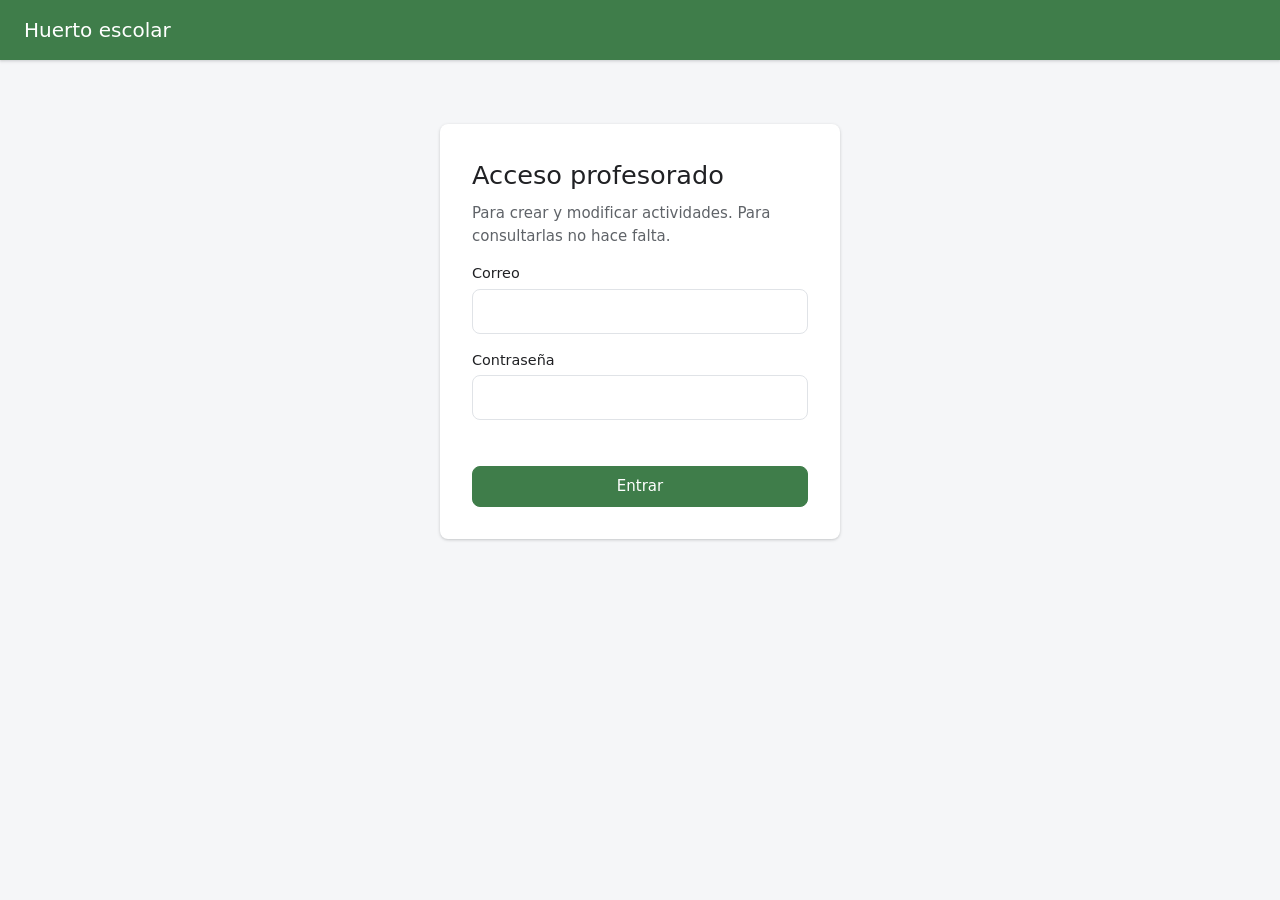
==== acceso.html @ 1166a219 "Edición desde la web: acceso del profesorado con Firebase y formulario de actividades con imágenes -" ====
<!doctype html>
<html lang="es">
<head>
  <meta charset="utf-8">
  <meta name="viewport" content="width=device-width, initial-scale=1">
  <meta name="robots" content="noindex, nofollow">
  <title>Acceso profesorado · Huerto escolar</title>
  <link rel="stylesheet" href="css/estilos.css">
</head>
<body>
  <header class="barra">
    <a class="barra-titulo" href="index.html">Huerto escolar</a>
  </header>

  <main class="contenido">
    <form class="tarjeta acceso" id="formularioAcceso">
      <h1>Acceso profesorado</h1>
      <p class="subtitulo">Para crear y modificar actividades. Para consultarlas no hace falta.</p>
      <label class="campo">
        <span>Correo</span>
        <input type="text" id="correo" autocomplete="username" required>
      </label>
      <label class="campo">
        <span>Contraseña</span>
        <input type="password" id="contrasena" autocomplete="current-password" required>
      </label>
      <p class="error" id="error" role="alert"></p>
      <button type="submit" class="boton boton-principal" id="botonEntrar">Entrar</button>
    </form>
  </main>

  <script type="module" src="js/interfaz/acceso.js"></script>
</body>
</html>
---- css/estilos.css ----
/*
 * estilos.css
 * -----------
 * Estilos comunes de toda la aplicación (estilo panel de control, tipo Material).
 * Los colores están en variables al principio para cambiarlos en un solo sitio.
 */

:root {
  --color-principal: #3f7d4a;          /* verde huerto */
  --color-principal-oscuro: #2f5f38;
  --color-principal-suave: #e7f1e8;
  --color-acento: #b5523b;             /* rojo tomate de acento */

  --color-fondo: #f5f6f8;
  --color-superficie: #ffffff;
  --color-texto: #202124;
  --color-texto-secundario: #5f6368;
  --color-borde: #e0e3e7;
  --color-fila-encima: #f1f6f1;
  --color-error: #c5221f;

  --radio: 8px;
  --sombra: 0 1px 2px rgba(60, 64, 67, 0.15), 0 1px 3px 1px rgba(60, 64, 67, 0.08);
  --alto-barra: 60px;
  --ancho-maximo: 1200px;

  --tipografia: Roboto, "Segoe UI", system-ui, -apple-system, "Helvetica Neue", Arial, sans-serif;
}

/* ---------- Base ---------- */

*, *::before, *::after { box-sizing: border-box; }

body {
  margin: 0;
  font-family: var(--tipografia);
  font-size: 15px;
  line-height: 1.5;
  color: var(--color-texto);
  background: var(--color-fondo);
}

a { color: var(--color-principal); }

h1 { font-size: 1.6rem; font-weight: 500; margin: 0 0 0.5rem; }
h2 { font-size: 1.1rem; font-weight: 500; margin: 0 0 0.75rem; }

.oculto {
  position: absolute; width: 1px; height: 1px; overflow: hidden;
  clip: rect(0 0 0 0); white-space: nowrap;
}

/* ---------- Barra superior ---------- */

.barra {
  height: var(--alto-barra);
  display: flex;
  align-items: center;
  padding: 0 24px;
  background: var(--color-principal);
  box-shadow: var(--sombra);
}

.barra-titulo {
  color: #fff;
  font-size: 1.25rem;
  font-weight: 500;
  text-decoration: none;
  margin-right: auto;
}

.barra-enlaces {
  display: flex;
  align-items: center;
  gap: 16px;
  font-size: 0.9rem;
}

.barra-enlaces a,
.barra-enlaces button {
  color: #fff;
  font: inherit;
  text-decoration: none;
  background: none;
  border: none;
  cursor: pointer;
  padding: 0;
}

.barra-enlaces a:hover,
.barra-enlaces button:hover { text-decoration: underline; }

.barra-usuario { color: rgba(255, 255, 255, 0.8); }

@media (max-width: 640px) {
  .barra { padding: 0 16px; }
  .barra-usuario { display: none; }
}

/* ---------- Contenido ---------- */

.contenido {
  max-width: var(--ancho-maximo);
  margin: 0 auto;
  padding: 24px 16px 48px;
}

.subtitulo, .resultado { color: var(--color-texto-secundario); margin: 0 0 1rem; }

.tarjeta {
  background: var(--color-superficie);
  border-radius: var(--radio);
  box-shadow: var(--sombra);
}

/* ---------- Buscador ---------- */

.buscador {
  display: flex;
  flex-wrap: wrap;
  gap: 8px 12px;
  align-items: center;
  margin: 1.5rem 0 0.5rem;
}

.buscador-campo { flex: 1 1 280px; }

.buscador input,
.buscador select {
  font: inherit;
  padding: 10px 14px;
  border: 1px solid var(--color-borde);
  border-radius: var(--radio);
  background: var(--color-superficie);
}

.buscador input { width: 100%; }

.buscador input:focus,
.buscador select:focus {
  outline: 2px solid var(--color-principal);
  outline-offset: -1px;
}

.buscador-en { display: flex; align-items: center; gap: 8px; color: var(--color-texto-secundario); }

/* ---------- Tabla ---------- */

.tabla-contenedor { overflow-x: auto; }

.tabla { width: 100%; border-collapse: collapse; }

.tabla th,
.tabla td {
  padding: 12px 16px;
  text-align: left;
  vertical-align: top;
  border-bottom: 1px solid var(--color-borde);
}

.tabla th {
  font-weight: 500;
  color: var(--color-texto-secundario);
  white-space: nowrap;
}

.tabla tbody tr:last-child td { border-bottom: none; }

.fila-enlace { cursor: pointer; }
.fila-enlace:hover { background: var(--color-fila-encima); }
.fila-enlace a { font-weight: 500; text-decoration: none; }
.fila-enlace a:hover { text-decoration: underline; }

.vacio { text-align: center; color: var(--color-texto-secundario); padding: 32px; }

/* Botón de las cabeceras ordenables (OrdenTabla.js) */
.orden-boton {
  font: inherit;
  color: inherit;
  background: none;
  border: none;
  padding: 0;
  cursor: pointer;
  display: inline-flex;
  align-items: center;
  gap: 4px;
}

.orden-flecha::after { content: "↕"; opacity: 0.35; }
th[aria-sort="ascending"] .orden-flecha::after { content: "↑"; opacity: 1; }
th[aria-sort="descending"] .orden-flecha::after { content: "↓"; opacity: 1; }

.etiqueta {
  display: inline-block;
  margin: 2px 0;
  padding: 2px 10px;
  border-radius: 12px;
  background: var(--color-principal-suave);
  color: var(--color-principal-oscuro);
  font-size: 0.85rem;
}

/* En el móvil, cada fila se ve como una tarjeta con las cuatro columnas una
   debajo de otra. */
@media (max-width: 640px) {
  .tabla thead { display: none; }
  .tabla tr { display: block; padding: 12px 16px; border-bottom: 1px solid var(--color-borde); }
  .tabla td { display: block; padding: 2px 0; border: none; }
  .tabla td:nth-child(2) { font-size: 1.05rem; }
  .tabla td:nth-child(4) { color: var(--color-texto-secundario); font-size: 0.9rem; }
}

/* ---------- Ficha de actividad ---------- */

.volver { text-decoration: none; }

.datos {
  display: grid;
  grid-template-columns: repeat(auto-fit, minmax(180px, 1fr));
  gap: 16px 24px;
  margin: 1rem 0;
  padding: 20px 24px;
}

.datos dt { color: var(--color-texto-secundario); font-size: 0.85rem; }
.datos dd { margin: 0; }
.datos-ancho { grid-column: 1 / -1; }

.seccion { padding: 20px 24px; margin-bottom: 16px; }
.seccion p, .seccion ul, .seccion ol { margin: 0; }
.seccion li + li { margin-top: 4px; }

.galeria {
  display: grid;
  grid-template-columns: repeat(auto-fill, minmax(140px, 1fr));
  gap: 8px;
}

.miniatura {
  padding: 0;
  border: none;
  border-radius: var(--radio);
  overflow: hidden;
  cursor: zoom-in;
  aspect-ratio: 1;
}

.miniatura img { width: 100%; height: 100%; object-fit: cover; display: block; }

.ampliacion {
  border: none;
  border-radius: var(--radio);
  padding: 16px;
  max-width: 95vw;
  max-height: 95vh;
}

.ampliacion::backdrop { background: rgba(0, 0, 0, 0.7); }
.ampliacion img { max-width: 100%; max-height: 80vh; display: block; margin: 0 auto; }
.ampliacion p { margin: 8px 0 0; color: var(--color-texto-secundario); }

.ampliacion-cerrar {
  float: right;
  font-size: 1.5rem;
  line-height: 1;
  background: none;
  border: none;
  cursor: pointer;
}

/* ---------- Botones ---------- */

.boton {
  display: inline-flex;
  align-items: center;
  gap: 6px;
  font: inherit;
  font-weight: 500;
  padding: 8px 18px;
  border-radius: var(--radio);
  border: 1px solid var(--color-borde);
  background: var(--color-superficie);
  color: var(--color-principal);
  text-decoration: none;
  cursor: pointer;
}

.boton:hover { background: var(--color-principal-suave); }
.boton:disabled { opacity: 0.5; cursor: default; }
.boton[hidden] { display: none; }

.boton-principal {
  background: var(--color-principal);
  border-color: var(--color-principal);
  color: #fff;
}

.boton-principal:hover { background: var(--color-principal-oscuro); }

.boton-peligro { color: var(--color-error); margin-left: auto; }
.boton-peligro:hover { background: #fce8e6; }

.boton-icono {
  font: inherit;
  width: 32px;
  height: 32px;
  border: 1px solid var(--color-borde);
  border-radius: var(--radio);
  background: var(--color-superficie);
  cursor: pointer;
}

.boton-icono:disabled { opacity: 0.35; cursor: default; }

.ficha-cabecera {
  display: flex;
  justify-content: space-between;
  align-items: center;
}

/* ---------- Formularios (acceso y edición) ---------- */

.campo {
  display: flex;
  flex-direction: column;
  gap: 4px;
  margin-bottom: 16px;
}

.campo > span { font-weight: 500; font-size: 0.9rem; }
.campo small, .seccion small { color: var(--color-texto-secundario); font-weight: normal; }

.campo input,
.campo textarea {
  font: inherit;
  padding: 10px 12px;
  border: 1px solid var(--color-borde);
  border-radius: var(--radio);
  background: var(--color-superficie);
  width: 100%;
}

.campo textarea { resize: vertical; }

.campo input:focus,
.campo textarea:focus,
.editor-imagen input:focus {
  outline: 2px solid var(--color-principal);
  outline-offset: -1px;
}

.campos-en-linea {
  display: grid;
  grid-template-columns: repeat(auto-fit, minmax(220px, 1fr));
  gap: 0 16px;
}

.error { color: var(--color-error); min-height: 1.5em; margin: 0 0 8px; }

.acciones {
  display: flex;
  flex-wrap: wrap;
  gap: 8px;
  align-items: center;
}

.acceso {
  max-width: 400px;
  margin: 40px auto;
  padding: 32px;
}

.acceso .boton { width: 100%; justify-content: center; }

/* Editor de imágenes (editar.html) */
.editor-imagenes {
  display: grid;
  grid-template-columns: repeat(auto-fill, minmax(180px, 1fr));
  gap: 12px;
  margin-bottom: 12px;
}

.editor-imagen {
  display: flex;
  flex-direction: column;
  gap: 6px;
}

.editor-imagen img {
  width: 100%;
  aspect-ratio: 4 / 3;
  object-fit: cover;
  border-radius: var(--radio);
  background: var(--color-fondo);
}

.editor-imagen input {
  font: inherit;
  font-size: 0.85rem;
  padding: 6px 8px;
  border: 1px solid var(--color-borde);
  border-radius: var(--radio);
}

.editor-imagen-botones { display: flex; gap: 4px; }
.editor-imagen-botones [data-quitar] { margin-left: auto; color: var(--color-error); }
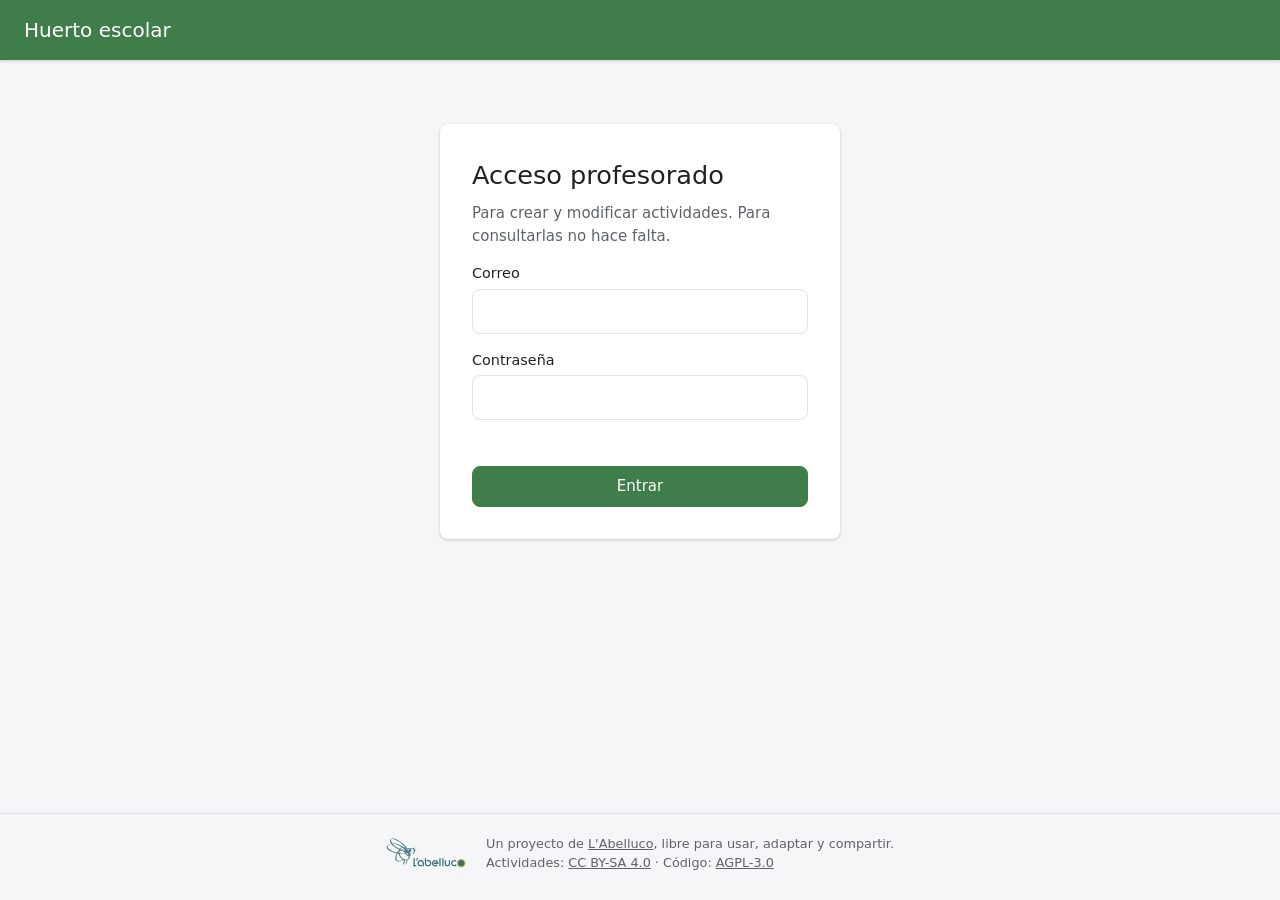
==== commit 29bb8583: "Licencias (código AGPL-3.0, actividades CC BY-SA 4.0) y pie con el logo de L'Abelluco Co-Authored-By" ====
--- a/acceso.html
+++ b/acceso.html
@@ -6,6 +6,7 @@
   <meta name="robots" content="noindex, nofollow">
   <title>Acceso profesorado · Huerto escolar</title>
   <link rel="stylesheet" href="css/estilos.css">
+  <script src="js/registrarServiceWorker.js" defer></script>
 </head>
 <body>
   <header class="barra">
@@ -29,6 +30,17 @@
     </form>
   </main>
 
+  <footer class="pie">
+    <a class="pie-marca" href="https://labelluco.github.io/abelluco/">
+      <img src="img/abelluco.svg" alt="L'Abelluco" width="80" height="30">
+    </a>
+    <p>
+      Un proyecto de <a href="https://labelluco.github.io/abelluco/">L'Abelluco</a>, libre para usar, adaptar y compartir.<br>
+      Actividades: <a href="https://creativecommons.org/licenses/by-sa/4.0/deed.es" rel="license">CC BY-SA 4.0</a> ·
+      Código: <a href="https://github.com/labelluco/hortescolar">AGPL-3.0</a>
+    </p>
+  </footer>
+
   <script type="module" src="js/interfaz/acceso.js"></script>
 </body>
 </html>
--- a/css/estilos.css
+++ b/css/estilos.css
@@ -19,6 +19,18 @@
   --color-fila-encima: #f1f6f1;
   --color-error: #c5221f;
 
+  /* Categorías de las actividades (js/modelo/categorias.js).
+     Paleta que se distingue también con daltonismo. */
+  --cat-cultivo: #008300;          /* verde */
+  --cat-experimentacion: #2a78d6;  /* azul */
+  --cat-tecnologia: #6250d6;       /* violeta */
+  --cat-naturaleza: #1baf7a;       /* aguamarina */
+  --cat-sostenibilidad: #eb6834;   /* naranja */
+  --cat-arte: #e87ba4;             /* magenta */
+  --cat-cocina: #eda100;           /* amarillo */
+  --cat-lengua: #8a5a2b;           /* marrón */
+  --cat-ninguna: transparent;
+
   --radio: 8px;
   --sombra: 0 1px 2px rgba(60, 64, 67, 0.15), 0 1px 3px 1px rgba(60, 64, 67, 0.08);
   --alto-barra: 60px;
@@ -53,10 +65,12 @@
 /* ---------- Barra superior ---------- */
 
 .barra {
-  height: var(--alto-barra);
-  display: flex;
-  align-items: center;
-  padding: 0 24px;
+  min-height: var(--alto-barra);
+  display: flex;
+  flex-wrap: wrap;
+  align-items: center;
+  gap: 4px 16px;
+  padding: 8px 24px;
   background: var(--color-principal);
   box-shadow: var(--sombra);
 }
@@ -71,8 +85,9 @@
 
 .barra-enlaces {
   display: flex;
-  align-items: center;
-  gap: 16px;
+  flex-wrap: wrap;
+  align-items: center;
+  gap: 4px 16px;
   font-size: 0.9rem;
 }
 
@@ -92,8 +107,46 @@
 
 .barra-usuario { color: rgba(255, 255, 255, 0.8); }
 
+/* Menú «Actividades» de la barra (Barra.js) */
+.menu { position: relative; }
+
+.menu summary {
+  color: #fff;
+  cursor: pointer;
+  list-style: none;
+}
+
+.menu summary::-webkit-details-marker { display: none; }
+.menu summary::after { content: " ▾"; font-size: 0.8em; }
+.menu[open] summary::after { content: " ▴"; }
+.menu summary:hover { text-decoration: underline; }
+
+.menu-opciones {
+  position: absolute;
+  top: calc(100% + 10px);
+  right: 0; /* se abre hacia la izquierda, para no salirse de la pantalla */
+  z-index: 10;
+  min-width: 220px;
+  display: flex;
+  flex-direction: column;
+  padding: 6px 0;
+  background: var(--color-superficie);
+  border-radius: var(--radio);
+  box-shadow: 0 4px 12px rgba(60, 64, 67, 0.25);
+}
+
+.barra-enlaces .menu-opciones a {
+  color: var(--color-texto);
+  padding: 8px 16px;
+}
+
+.barra-enlaces .menu-opciones a:hover {
+  background: var(--color-principal-suave);
+  text-decoration: none;
+}
+
 @media (max-width: 640px) {
-  .barra { padding: 0 16px; }
+  .barra { padding: 8px 16px; }
   .barra-usuario { display: none; }
 }
 
@@ -331,6 +384,7 @@
 .campo small, .seccion small { color: var(--color-texto-secundario); font-weight: normal; }
 
 .campo input,
+.campo select,
 .campo textarea {
   font: inherit;
   padding: 10px 12px;
@@ -343,6 +397,7 @@
 .campo textarea { resize: vertical; }
 
 .campo input:focus,
+.campo select:focus,
 .campo textarea:focus,
 .editor-imagen input:focus {
   outline: 2px solid var(--color-principal);
@@ -404,3 +459,273 @@
 
 .editor-imagen-botones { display: flex; gap: 4px; }
 .editor-imagen-botones [data-quitar] { margin-left: auto; color: var(--color-error); }
+
+/* ---------- Etapas ---------- */
+
+/* Saberes en la tabla de la portada: cada uno, como mucho en dos líneas */
+.lista-saberes {
+  margin: 0;
+  padding-left: 1.1em;
+  font-size: 0.85rem;
+  color: var(--color-texto-secundario);
+}
+
+.lista-saberes li {
+  overflow: hidden;
+  max-height: 4.4em; /* unas tres líneas */
+}
+
+/* Etapa al lado de cada saber que coincide con la búsqueda */
+.etiqueta-etapa {
+  font-size: 0.7rem;
+  padding: 0 6px;
+  margin-right: 2px;
+  background: var(--color-principal-suave);
+  color: var(--color-principal-oscuro);
+}
+
+.lista-saberes li + li { margin-top: 2px; }
+
+.mas { font-size: 0.8rem; color: var(--color-texto-secundario); font-style: italic; }
+
+/* Desplegables de la ficha */
+.etapa {
+  border-top: 1px solid var(--color-borde);
+  padding: 10px 0;
+}
+
+.etapa:first-of-type { border-top: none; padding-top: 0; }
+
+.etapa summary {
+  cursor: pointer;
+  font-weight: 500;
+  color: var(--color-principal-oscuro);
+}
+
+.etapa p { margin: 8px 0 4px; }
+.etapa ul { margin: 0 0 4px; }
+
+/* Bloques del formulario de edición */
+.bloque-etapa {
+  border: 1px solid var(--color-borde);
+  border-radius: var(--radio);
+  padding: 8px 16px 0;
+  margin: 0 0 12px;
+}
+
+.bloque-etapa legend { padding: 0 6px; font-weight: 500; }
+.bloque-etapa legend label { cursor: pointer; }
+.bloque-etapa-campos { padding-top: 8px; }
+
+/* ---------- Época (estacionesHtml.js) ---------- */
+
+.estaciones {
+  display: inline-flex;
+  gap: 3px;
+  vertical-align: middle;
+}
+
+.estacion {
+  width: 22px;
+  height: 22px;
+  display: inline-flex;
+  align-items: center;
+  justify-content: center;
+  font-size: 0.75rem;
+  border-radius: 4px;
+  background: var(--color-fondo);
+  color: #9aa0a6;
+}
+
+.estacion.activa {
+  background: var(--color-principal);
+  color: #fff;
+  font-weight: 500;
+}
+
+.estaciones-texto { margin-left: 8px; }
+.nota-epoca { color: var(--color-texto-secundario); font-size: 0.9rem; margin-top: 4px; }
+.sin-dato { color: var(--color-texto-secundario); }
+
+/* Áreas de los saberes en la tabla */
+.etiqueta-area {
+  background: #eef1f6;
+  color: #3c4a5c;
+}
+
+.lista-saberes { margin-top: 6px; }
+
+/* Casillas de las estaciones en el formulario */
+.selector-estaciones {
+  display: flex;
+  flex-wrap: wrap;
+  gap: 8px 24px;
+  margin-bottom: 8px;
+}
+
+.casilla-estacion { cursor: pointer; }
+.acciones-estaciones { display: flex; gap: 8px; margin: 0 0 16px; }
+
+/* ---------- Categorías (categoriaHtml.js) ---------- */
+
+.categoria {
+  display: inline-flex;
+  align-items: center;
+  gap: 6px;
+  font-size: 0.8rem;
+  color: var(--color-texto-secundario);
+  white-space: nowrap;
+}
+
+.categoria-punto {
+  width: 10px;
+  height: 10px;
+  border-radius: 50%;
+  background: var(--color-categoria);
+  flex-shrink: 0;
+}
+
+/* Franja del color de la categoría a la izquierda de cada fila */
+.tabla tbody tr.fila-enlace td:first-child {
+  box-shadow: inset 4px 0 0 var(--color-categoria, transparent);
+}
+
+.ficha-categoria { margin: -4px 0 8px; }
+.ficha-categoria .categoria { font-size: 0.9rem; }
+
+/* Leyenda de la portada, que también filtra */
+.leyenda {
+  display: flex;
+  flex-wrap: wrap;
+  gap: 6px;
+  margin: 4px 0 12px;
+}
+
+.leyenda-boton {
+  font: inherit;
+  padding: 4px 10px;
+  border: 1px solid var(--color-borde);
+  border-radius: 16px;
+  background: var(--color-superficie);
+  cursor: pointer;
+}
+
+.leyenda-boton:hover { background: var(--color-fondo); }
+.leyenda-boton[aria-pressed="true"] { border-color: var(--color-texto); background: var(--color-fondo); }
+.leyenda-boton[aria-pressed="true"] .categoria { color: var(--color-texto); font-weight: 500; }
+.leyenda.con-filtro .leyenda-boton[aria-pressed="false"] { opacity: 0.55; }
+
+/* En el móvil, la franja va en el borde de la tarjeta */
+@media (max-width: 640px) {
+  .tabla tbody tr.fila-enlace { box-shadow: inset 4px 0 0 var(--color-categoria, transparent); }
+  .tabla tbody tr.fila-enlace td:first-child { box-shadow: none; }
+}
+
+/* ---------- Página de inicio ---------- */
+
+.accesos {
+  display: grid;
+  grid-template-columns: repeat(auto-fit, minmax(220px, 1fr));
+  gap: 16px;
+  margin: 24px 0;
+}
+
+.acceso-rapido {
+  display: flex;
+  flex-direction: column;
+  gap: 4px;
+  padding: 20px 24px;
+  text-decoration: none;
+  color: var(--color-texto);
+  border-left: 4px solid var(--color-principal);
+}
+
+.acceso-rapido:hover { background: var(--color-fila-encima); }
+
+.acceso-numero {
+  font-size: 2rem;
+  font-weight: 500;
+  color: var(--color-principal);
+  line-height: 1.1;
+}
+
+a.leyenda-boton { text-decoration: none; color: inherit; }
+.cuantas { color: var(--color-texto-secundario); font-size: 0.8rem; }
+
+.ayuda p, .ayuda ul { margin: 0 0 10px; }
+.ayuda li + li { margin-top: 6px; }
+.consejo { color: var(--color-texto-secundario); font-size: 0.9rem; }
+
+/* ---------- Revisión y autoría ---------- */
+
+.aviso {
+  padding: 12px 16px;
+  border-radius: var(--radio);
+  margin-bottom: 16px;
+}
+
+.aviso p { margin: 0 0 8px; }
+.aviso .error:empty { display: none; }
+
+.aviso-revision {
+  background: #fef3d6;
+  color: #5c3d00;
+  border: 1px solid #f3d27a;
+}
+
+.aviso-pendiente {
+  display: inline-block;
+  margin-top: 4px;
+  padding: 1px 8px;
+  border-radius: 10px;
+  font-size: 0.75rem;
+  background: #fef3d6;
+  color: #5c3d00;
+}
+
+.autoria {
+  color: var(--color-texto-secundario);
+  font-size: 0.85rem;
+  margin-top: 8px;
+}
+
+.autoria ul { margin: 0 0 4px; padding-left: 1.2em; }
+.autoria p { margin: 0; font-style: italic; }
+
+/* ---------- Pie de página: autoría y licencias ---------- */
+
+/* El pie queda abajo del todo aunque la página tenga poco contenido */
+body {
+  display: flex;
+  flex-direction: column;
+  min-height: 100vh;
+}
+
+body > main { flex: 1 0 auto; width: 100%; }
+
+.pie {
+  display: flex;
+  flex-wrap: wrap;
+  align-items: center;
+  justify-content: center;
+  gap: 8px 20px;
+  padding: 20px 16px 28px;
+  border-top: 1px solid var(--color-borde);
+  font-size: 0.8rem;
+  color: var(--color-texto-secundario);
+}
+
+.pie p { margin: 0; }
+.pie a { color: inherit; }
+.pie a:hover { color: var(--color-principal); }
+.pie-marca img { display: block; height: 30px; width: auto; }
+
+/* Cómo citar una actividad (ficha) */
+.cita {
+  margin: 24px 0 0;
+  padding: 12px 16px;
+  border-left: 3px solid var(--color-principal);
+  background: var(--color-principal-suave);
+  border-radius: 0 var(--radio) var(--radio) 0;
+  font-size: 0.85rem;
+}
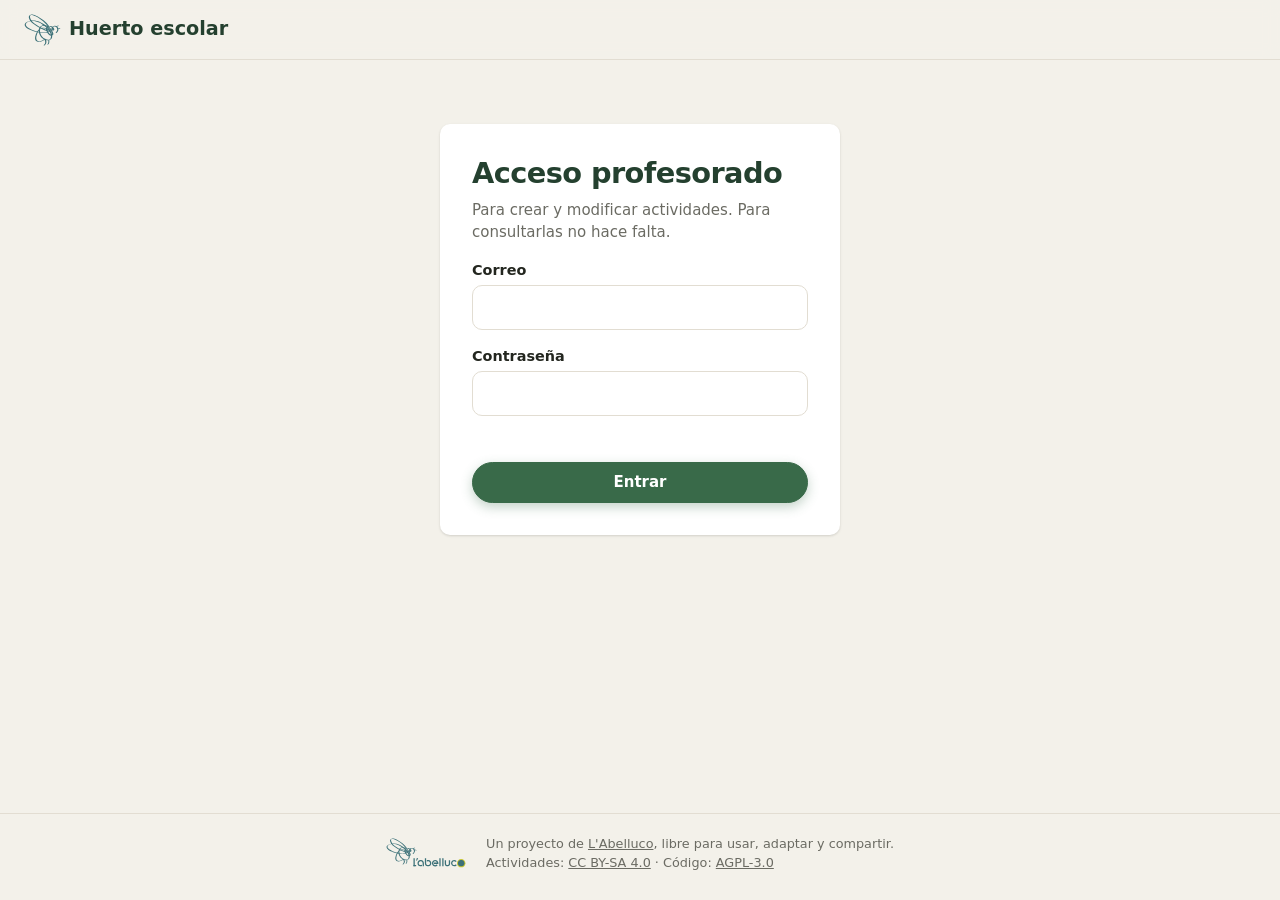
==== commit 45a422d4: "Aspecto de la web de L'Abelluco: paleta, barra con la abeja y botones redondeados Co-Authored-By: Cl" ====
--- a/acceso.html
+++ b/acceso.html
@@ -5,12 +5,13 @@
   <meta name="viewport" content="width=device-width, initial-scale=1">
   <meta name="robots" content="noindex, nofollow">
   <title>Acceso profesorado · Huerto escolar</title>
+  <link rel="icon" href="img/abella.svg" type="image/svg+xml">
   <link rel="stylesheet" href="css/estilos.css">
   <script src="js/registrarServiceWorker.js" defer></script>
 </head>
 <body>
   <header class="barra">
-    <a class="barra-titulo" href="index.html">Huerto escolar</a>
+    <a class="barra-titulo" href="index.html"><img src="img/abella.svg" alt="" width="32" height="32">Huerto escolar</a>
   </header>
 
   <main class="contenido">
--- a/css/estilos.css
+++ b/css/estilos.css
@@ -1,23 +1,25 @@
 /*
  * estilos.css
  * -----------
- * Estilos comunes de toda la aplicación (estilo panel de control, tipo Material).
+ * Estilos comunes de toda la aplicación.
  * Los colores están en variables al principio para cambiarlos en un solo sitio.
+ * Paleta de la web de L'Abelluco (nucli.css del proyecto abelluco): verde pino,
+ * fondo de piedra caliza y ocre de tierra como acento.
  */
 
 :root {
-  --color-principal: #3f7d4a;          /* verde huerto */
-  --color-principal-oscuro: #2f5f38;
-  --color-principal-suave: #e7f1e8;
-  --color-acento: #b5523b;             /* rojo tomate de acento */
-
-  --color-fondo: #f5f6f8;
+  --color-principal: #396a49;          /* verde pino */
+  --color-principal-oscuro: #24402f;
+  --color-principal-suave: #e3ece5;
+  --color-acento: #a1552e;             /* ocre de tierra: enlaces */
+
+  --color-fondo: #f3f1ea;              /* piedra caliza */
   --color-superficie: #ffffff;
-  --color-texto: #202124;
-  --color-texto-secundario: #5f6368;
-  --color-borde: #e0e3e7;
-  --color-fila-encima: #f1f6f1;
-  --color-error: #c5221f;
+  --color-texto: #23261f;
+  --color-texto-secundario: #6b6b63;
+  --color-borde: #e2ddd2;
+  --color-fila-encima: #efece2;
+  --color-error: #c0392b;
 
   /* Categorías de las actividades (js/modelo/categorias.js).
      Paleta que se distingue también con daltonismo. */
@@ -31,12 +33,12 @@
   --cat-lengua: #8a5a2b;           /* marrón */
   --cat-ninguna: transparent;
 
-  --radio: 8px;
-  --sombra: 0 1px 2px rgba(60, 64, 67, 0.15), 0 1px 3px 1px rgba(60, 64, 67, 0.08);
+  --radio: 10px;
+  --sombra: 0 1px 3px rgba(35, 38, 31, 0.1), 0 1px 2px rgba(35, 38, 31, 0.06);
   --alto-barra: 60px;
   --ancho-maximo: 1200px;
 
-  --tipografia: Roboto, "Segoe UI", system-ui, -apple-system, "Helvetica Neue", Arial, sans-serif;
+  --tipografia: system-ui, -apple-system, "Segoe UI", Roboto, sans-serif;
 }
 
 /* ---------- Base ---------- */
@@ -52,10 +54,11 @@
   background: var(--color-fondo);
 }
 
-a { color: var(--color-principal); }
-
-h1 { font-size: 1.6rem; font-weight: 500; margin: 0 0 0.5rem; }
-h2 { font-size: 1.1rem; font-weight: 500; margin: 0 0 0.75rem; }
+a { color: var(--color-acento); }
+
+h1, h2 { color: var(--color-principal-oscuro); line-height: 1.2; text-wrap: balance; }
+h1 { font-size: 1.8rem; font-weight: 800; letter-spacing: -0.02em; margin: 0 0 0.5rem; }
+h2 { font-size: 1.15rem; font-weight: 700; margin: 0 0 0.75rem; }
 
 .oculto {
   position: absolute; width: 1px; height: 1px; overflow: hidden;
@@ -71,18 +74,27 @@
   align-items: center;
   gap: 4px 16px;
   padding: 8px 24px;
-  background: var(--color-principal);
-  box-shadow: var(--sombra);
+  position: sticky;
+  top: 0;
+  z-index: 20;
+  background: rgba(243, 241, 234, 0.92);
+  backdrop-filter: blur(8px);
+  border-bottom: 1px solid var(--color-borde);
 }
 
 .barra-titulo {
-  color: #fff;
-  font-size: 1.25rem;
-  font-weight: 500;
+  display: inline-flex;
+  align-items: center;
+  gap: 8px;
+  color: var(--color-principal-oscuro);
+  font-size: 1.2rem;
+  font-weight: 800;
   text-decoration: none;
   margin-right: auto;
 }
 
+.barra-titulo img { height: 32px; width: auto; }
+
 .barra-enlaces {
   display: flex;
   flex-wrap: wrap;
@@ -93,8 +105,9 @@
 
 .barra-enlaces a,
 .barra-enlaces button {
-  color: #fff;
+  color: var(--color-texto);
   font: inherit;
+  font-weight: 600;
   text-decoration: none;
   background: none;
   border: none;
@@ -103,15 +116,16 @@
 }
 
 .barra-enlaces a:hover,
-.barra-enlaces button:hover { text-decoration: underline; }
-
-.barra-usuario { color: rgba(255, 255, 255, 0.8); }
+.barra-enlaces button:hover { color: var(--color-principal); }
+
+.barra-usuario { color: var(--color-texto-secundario); }
 
 /* Menú «Actividades» de la barra (Barra.js) */
 .menu { position: relative; }
 
 .menu summary {
-  color: #fff;
+  color: var(--color-texto);
+  font-weight: 600;
   cursor: pointer;
   list-style: none;
 }
@@ -119,7 +133,7 @@
 .menu summary::-webkit-details-marker { display: none; }
 .menu summary::after { content: " ▾"; font-size: 0.8em; }
 .menu[open] summary::after { content: " ▴"; }
-.menu summary:hover { text-decoration: underline; }
+.menu summary:hover { color: var(--color-principal); }
 
 .menu-opciones {
   position: absolute;
@@ -132,11 +146,13 @@
   padding: 6px 0;
   background: var(--color-superficie);
   border-radius: var(--radio);
-  box-shadow: 0 4px 12px rgba(60, 64, 67, 0.25);
+  border: 1px solid var(--color-borde);
+  box-shadow: 0 10px 30px rgba(35, 38, 31, 0.18), 0 2px 6px rgba(35, 38, 31, 0.08);
 }
 
 .barra-enlaces .menu-opciones a {
   color: var(--color-texto);
+  font-weight: normal;
   padding: 8px 16px;
 }
 
@@ -212,7 +228,7 @@
 }
 
 .tabla th {
-  font-weight: 500;
+  font-weight: 600;
   color: var(--color-texto-secundario);
   white-space: nowrap;
 }
@@ -221,7 +237,7 @@
 
 .fila-enlace { cursor: pointer; }
 .fila-enlace:hover { background: var(--color-fila-encima); }
-.fila-enlace a { font-weight: 500; text-decoration: none; }
+.fila-enlace a { font-weight: 600; color: var(--color-principal-oscuro); text-decoration: none; }
 .fila-enlace a:hover { text-decoration: underline; }
 
 .vacio { text-align: center; color: var(--color-texto-secundario); padding: 32px; }
@@ -328,12 +344,12 @@
   align-items: center;
   gap: 6px;
   font: inherit;
-  font-weight: 500;
+  font-weight: 600;
   padding: 8px 18px;
-  border-radius: var(--radio);
+  border-radius: 999px;
   border: 1px solid var(--color-borde);
   background: var(--color-superficie);
-  color: var(--color-principal);
+  color: var(--color-principal-oscuro);
   text-decoration: none;
   cursor: pointer;
 }
@@ -346,12 +362,13 @@
   background: var(--color-principal);
   border-color: var(--color-principal);
   color: #fff;
+  box-shadow: 0 4px 12px rgba(57, 106, 73, 0.3);
 }
 
 .boton-principal:hover { background: var(--color-principal-oscuro); }
 
 .boton-peligro { color: var(--color-error); margin-left: auto; }
-.boton-peligro:hover { background: #fce8e6; }
+.boton-peligro:hover { background: #fbe9e6; }
 
 .boton-icono {
   font: inherit;
@@ -380,7 +397,7 @@
   margin-bottom: 16px;
 }
 
-.campo > span { font-weight: 500; font-size: 0.9rem; }
+.campo > span { font-weight: 600; font-size: 0.9rem; }
 .campo small, .seccion small { color: var(--color-texto-secundario); font-weight: normal; }
 
 .campo input,
@@ -498,7 +515,7 @@
 
 .etapa summary {
   cursor: pointer;
-  font-weight: 500;
+  font-weight: 600;
   color: var(--color-principal-oscuro);
 }
 
@@ -513,7 +530,7 @@
   margin: 0 0 12px;
 }
 
-.bloque-etapa legend { padding: 0 6px; font-weight: 500; }
+.bloque-etapa legend { padding: 0 6px; font-weight: 600; }
 .bloque-etapa legend label { cursor: pointer; }
 .bloque-etapa-campos { padding-top: 8px; }
 
@@ -540,7 +557,7 @@
 .estacion.activa {
   background: var(--color-principal);
   color: #fff;
-  font-weight: 500;
+  font-weight: 600;
 }
 
 .estaciones-texto { margin-left: 8px; }
@@ -549,8 +566,8 @@
 
 /* Áreas de los saberes en la tabla */
 .etiqueta-area {
-  background: #eef1f6;
-  color: #3c4a5c;
+  background: var(--color-fila-encima);
+  color: #4a4a42;
 }
 
 .lista-saberes { margin-top: 6px; }
@@ -612,7 +629,7 @@
 
 .leyenda-boton:hover { background: var(--color-fondo); }
 .leyenda-boton[aria-pressed="true"] { border-color: var(--color-texto); background: var(--color-fondo); }
-.leyenda-boton[aria-pressed="true"] .categoria { color: var(--color-texto); font-weight: 500; }
+.leyenda-boton[aria-pressed="true"] .categoria { color: var(--color-texto); font-weight: 600; }
 .leyenda.con-filtro .leyenda-boton[aria-pressed="false"] { opacity: 0.55; }
 
 /* En el móvil, la franja va en el borde de la tarjeta */
@@ -638,13 +655,14 @@
   text-decoration: none;
   color: var(--color-texto);
   border-left: 4px solid var(--color-principal);
+  border-radius: 4px var(--radio) var(--radio) 4px;
 }
 
 .acceso-rapido:hover { background: var(--color-fila-encima); }
 
 .acceso-numero {
-  font-size: 2rem;
-  font-weight: 500;
+  font-size: 2.2rem;
+  font-weight: 800;
   color: var(--color-principal);
   line-height: 1.1;
 }
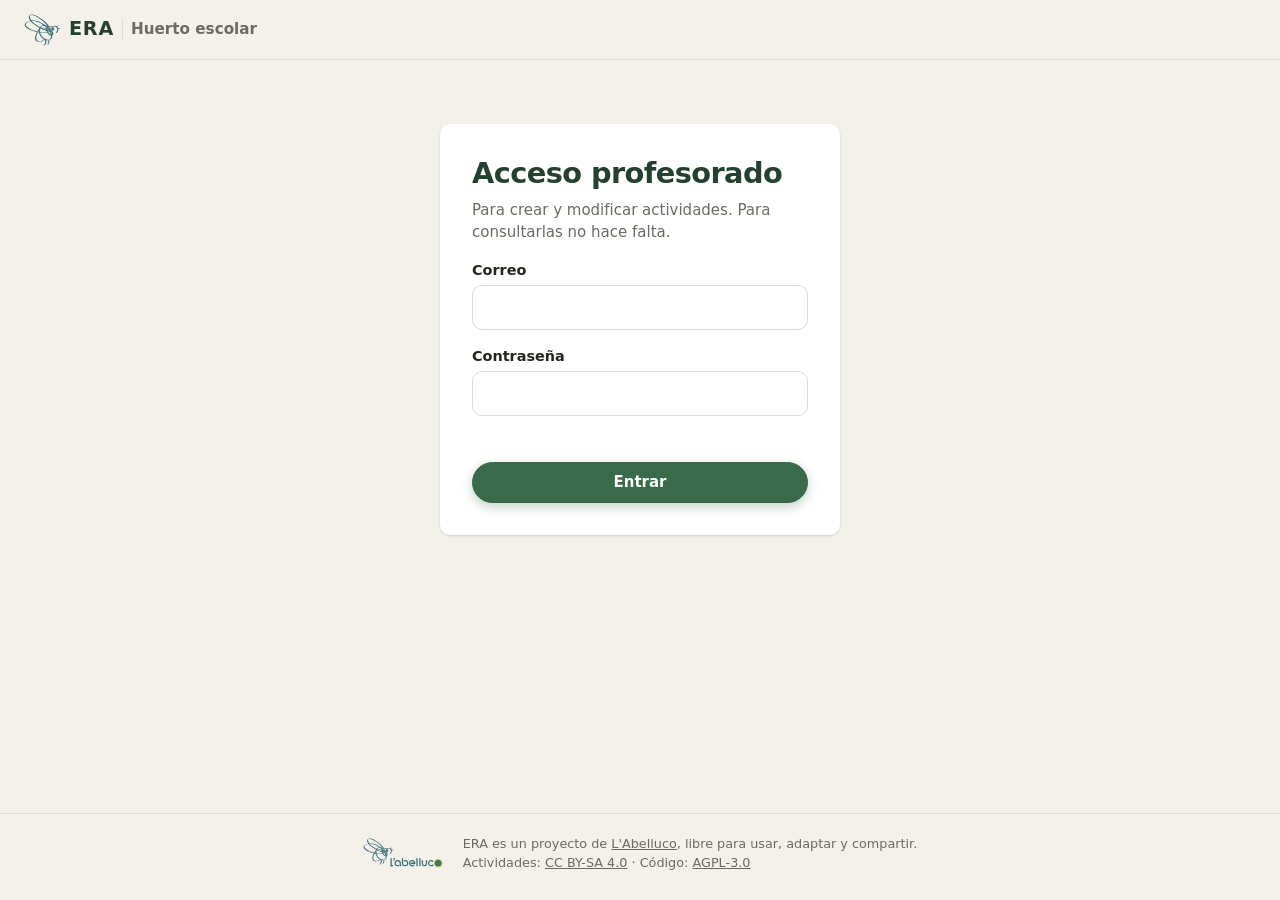
==== commit 5a490152: "La web se llama ERA (Espacio de Recursos y Actividades), con «Huerto escolar» de subtítulo Co-Author" ====
--- a/acceso.html
+++ b/acceso.html
@@ -4,14 +4,14 @@
   <meta charset="utf-8">
   <meta name="viewport" content="width=device-width, initial-scale=1">
   <meta name="robots" content="noindex, nofollow">
-  <title>Acceso profesorado · Huerto escolar</title>
+  <title>Acceso profesorado · ERA</title>
   <link rel="icon" href="img/abella.svg" type="image/svg+xml">
   <link rel="stylesheet" href="css/estilos.css">
   <script src="js/registrarServiceWorker.js" defer></script>
 </head>
 <body>
   <header class="barra">
-    <a class="barra-titulo" href="index.html"><img src="img/abella.svg" alt="" width="32" height="32">Huerto escolar</a>
+    <a class="barra-titulo" href="index.html"><img src="img/abella.svg" alt="" width="32" height="32"><span class="barra-nombre" title="Espacio de Recursos y Actividades">ERA</span><span class="barra-lema">Huerto escolar</span></a>
   </header>
 
   <main class="contenido">
@@ -36,7 +36,7 @@
       <img src="img/abelluco.svg" alt="L'Abelluco" width="80" height="30">
     </a>
     <p>
-      Un proyecto de <a href="https://labelluco.github.io/abelluco/">L'Abelluco</a>, libre para usar, adaptar y compartir.<br>
+      ERA es un proyecto de <a href="https://labelluco.github.io/abelluco/">L'Abelluco</a>, libre para usar, adaptar y compartir.<br>
       Actividades: <a href="https://creativecommons.org/licenses/by-sa/4.0/deed.es" rel="license">CC BY-SA 4.0</a> ·
       Código: <a href="https://github.com/labelluco/hortescolar">AGPL-3.0</a>
     </p>
--- a/css/estilos.css
+++ b/css/estilos.css
@@ -95,6 +95,17 @@
 
 .barra-titulo img { height: 32px; width: auto; }
 
+/* Nombre de la web (ERA) y, al lado, «Huerto escolar» más pequeño */
+.barra-nombre { letter-spacing: 0.04em; }
+
+.barra-lema {
+  padding-left: 8px;
+  border-left: 1px solid var(--color-borde);
+  font-size: 0.95rem;
+  font-weight: 600;
+  color: var(--color-texto-secundario);
+}
+
 .barra-enlaces {
   display: flex;
   flex-wrap: wrap;
@@ -640,6 +651,18 @@
 
 /* ---------- Página de inicio ---------- */
 
+/* «Huerto escolar» encima del título, y las iniciales de ERA en ocre */
+.antetitulo {
+  margin: 0 0 4px;
+  font-size: 0.8rem;
+  font-weight: 700;
+  letter-spacing: 0.08em;
+  text-transform: uppercase;
+  color: var(--color-acento);
+}
+
+.inicial { color: var(--color-acento); }
+
 .accesos {
   display: grid;
   grid-template-columns: repeat(auto-fit, minmax(220px, 1fr));
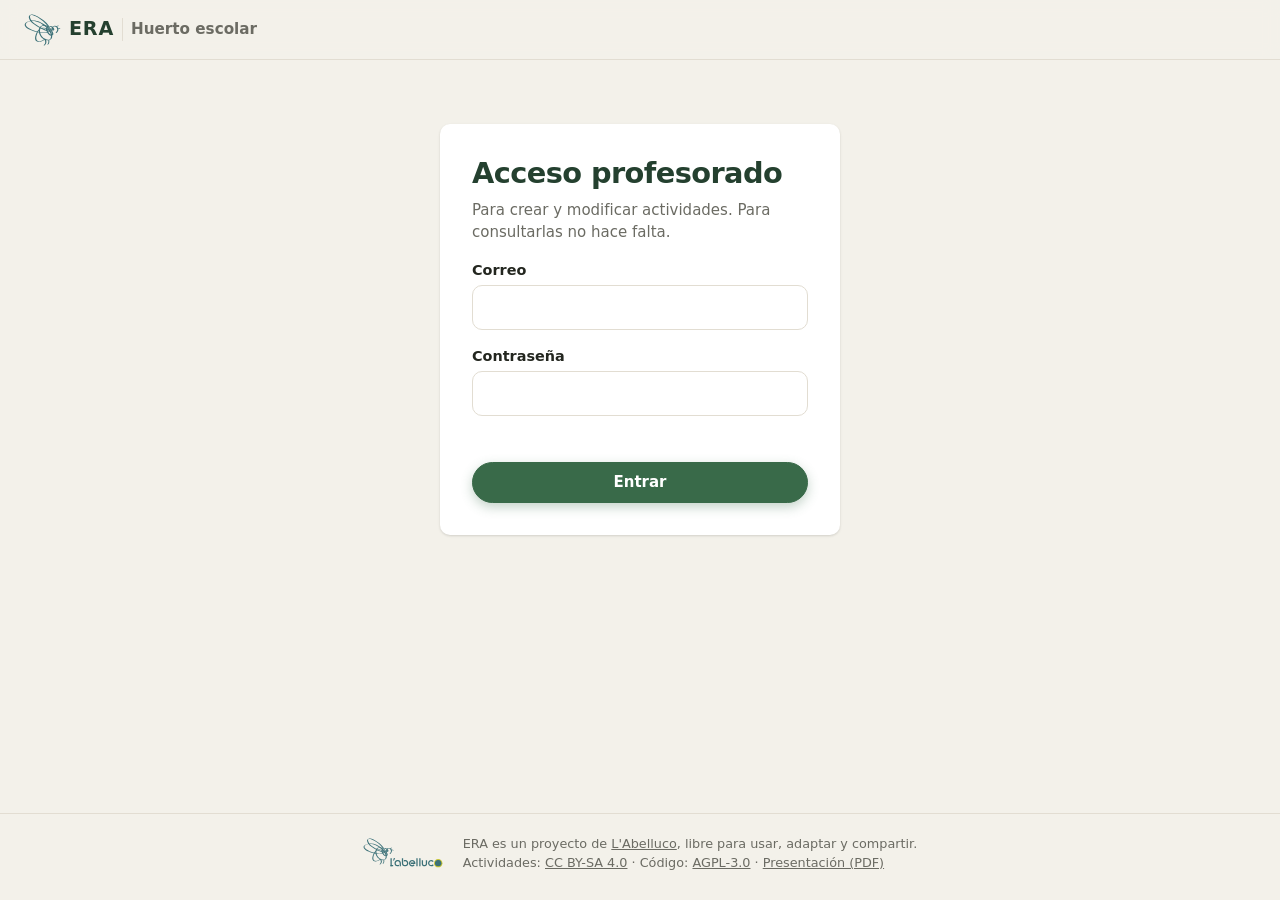
==== commit e48bc508: "Pie: enlace a la presentación del proyecto en PDF Co-Authored-By: Claude Opus 5.5 <noreply@anthropic" ====
--- a/acceso.html
+++ b/acceso.html
@@ -32,13 +32,14 @@
   </main>
 
   <footer class="pie">
-    <a class="pie-marca" href="https://labelluco.github.io/abelluco/">
+    <a class="pie-marca" href="https://labelluco.net/">
       <img src="img/abelluco.svg" alt="L'Abelluco" width="80" height="30">
     </a>
     <p>
-      ERA es un proyecto de <a href="https://labelluco.github.io/abelluco/">L'Abelluco</a>, libre para usar, adaptar y compartir.<br>
+      ERA es un proyecto de <a href="https://labelluco.net/">L'Abelluco</a>, libre para usar, adaptar y compartir.<br>
       Actividades: <a href="https://creativecommons.org/licenses/by-sa/4.0/deed.es" rel="license">CC BY-SA 4.0</a> ·
-      Código: <a href="https://github.com/labelluco/hortescolar">AGPL-3.0</a>
+      Código: <a href="https://github.com/labelluco/hortescolar">AGPL-3.0</a> ·
+      <a href="documentos/ERA-presentacion.pdf">Presentación (PDF)</a>
     </p>
   </footer>
 
--- a/css/estilos.css
+++ b/css/estilos.css
@@ -294,9 +294,10 @@
 
 .volver { text-decoration: none; }
 
+/* Los datos se reparten el ancho de la fila; los de texto largo (datos-ancho), una fila entera */
 .datos {
-  display: grid;
-  grid-template-columns: repeat(auto-fit, minmax(180px, 1fr));
+  display: flex;
+  flex-wrap: wrap;
   gap: 16px 24px;
   margin: 1rem 0;
   padding: 20px 24px;
@@ -304,7 +305,8 @@
 
 .datos dt { color: var(--color-texto-secundario); font-size: 0.85rem; }
 .datos dd { margin: 0; }
-.datos-ancho { grid-column: 1 / -1; }
+.datos > div { flex: 1 1 180px; }
+.datos > .datos-ancho { flex-basis: 100%; }
 
 .seccion { padding: 20px 24px; margin-bottom: 16px; }
 .seccion p, .seccion ul, .seccion ol { margin: 0; }
@@ -651,7 +653,7 @@
 
 /* ---------- Página de inicio ---------- */
 
-/* «Huerto escolar» encima del título, y las iniciales de ERA en ocre */
+/* «Huerto escolar» encima del título */
 .antetitulo {
   margin: 0 0 4px;
   font-size: 0.8rem;
@@ -661,36 +663,24 @@
   color: var(--color-acento);
 }
 
-.inicial { color: var(--color-acento); }
-
-.accesos {
-  display: grid;
-  grid-template-columns: repeat(auto-fit, minmax(220px, 1fr));
-  gap: 16px;
-  margin: 24px 0;
-}
-
-.acceso-rapido {
-  display: flex;
-  flex-direction: column;
-  gap: 4px;
-  padding: 20px 24px;
-  text-decoration: none;
-  color: var(--color-texto);
-  border-left: 4px solid var(--color-principal);
-  border-radius: 4px var(--radio) var(--radio) 4px;
-}
-
-.acceso-rapido:hover { background: var(--color-fila-encima); }
-
-.acceso-numero {
-  font-size: 2.2rem;
-  font-weight: 800;
-  color: var(--color-principal);
-  line-height: 1.1;
-}
-
-a.leyenda-boton { text-decoration: none; color: inherit; }
+/* Portada: la foto de cabecera, bajo el título, recortada para que se vean enteras la flor de arriba y la araña */
+.portada {
+  display: block;
+  width: 100%;
+  height: 380px;
+  margin: 8px 0 24px;
+  object-fit: cover;
+  object-position: 30% 20%;
+  border-radius: var(--radio);
+  box-shadow: var(--sombra);
+}
+
+@media (max-width: 640px) {
+  .portada { height: 220px; }
+}
+
+/* Página de actividades: atajos «Todas» y «Esta estación», con cuántas hay */
+.atajos { display: flex; flex-wrap: wrap; gap: 8px; margin: 0 0 12px; }
 .cuantas { color: var(--color-texto-secundario); font-size: 0.8rem; }
 
 .ayuda p, .ayuda ul { margin: 0 0 10px; }
